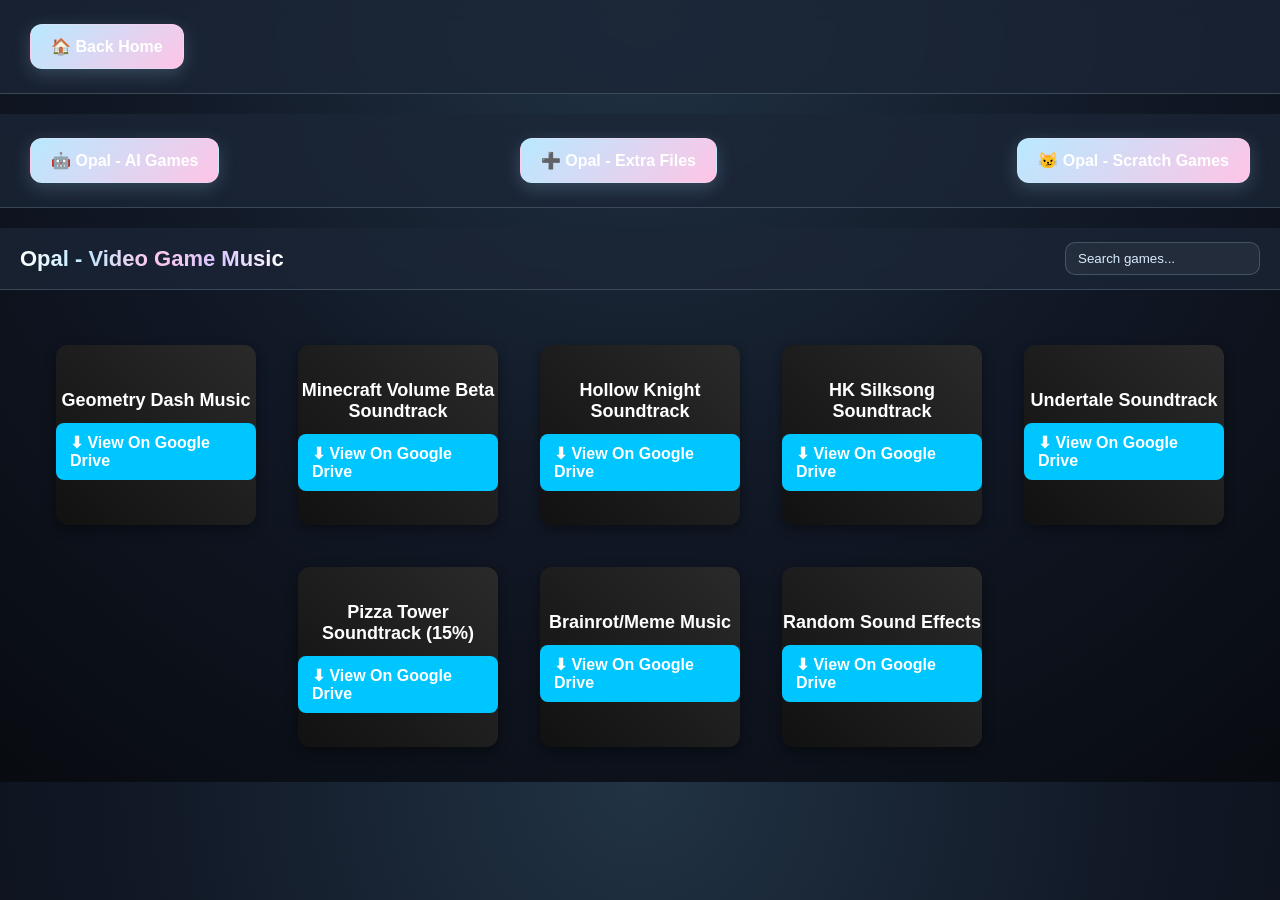
==== music.html @ 8a6d09bd "add pizza tower only 15% so dont get too excited" ====
<!DOCTYPE html>
<html lang="en">
<head>
<meta charset="UTF-8">
<meta name="viewport" content="width=device-width, initial-scale=1.0">
<title>Opal - Video Game Music</title>

<style>

/* global */
body {
  margin: 0;
  font-family: Arial, sans-serif;
  background: radial-gradient(circle at top, #213344, #111826, #080b10);
  color: white;
}

/* navbar */
.navbar {
  display: flex;
  justify-content: space-between;
  align-items: center;
  padding: 14px 20px;

  background: rgba(28,38,55,.78);
  backdrop-filter: blur(10px);

  border-bottom: 1px solid rgba(210,235,255,.18);
}

/* logo */
.logo {
  font-size: 22px;
  font-weight: bold;

  background: linear-gradient(
      90deg,
      #ffffff,
      #bde9ff,
      #ffc8ea,
      #d8c6ff,
      #ffffff
  );

  -webkit-background-clip: text;
  -webkit-text-fill-color: transparent;
}

/* search */
.search-box {
  padding: 8px 12px;
  border-radius: 10px;

  border: 1px solid rgba(210,235,255,.2);

  background: rgba(255,255,255,.05);

  color: white;

  outline: none;
}

.search-box::placeholder {
  color: #d9ebff;
}

/* category buttons */
.categories {
  text-align: center;
  margin: 18px;
}

.categories button {

  margin: 6px;
  padding: 10px 15px;

  border-radius: 12px;

  border: 1px solid rgba(255,255,255,.12);

  cursor: pointer;

  font-weight: bold;

  color: white;

  background: linear-gradient(
      135deg,
      #b8e9ff,
      #ffc4e6
  );

  transition: .25s;
}

.categories button:hover {

  transform: translateY(-2px) scale(1.05);

  background: linear-gradient(
      135deg,
      #e8f9ff,
      #ffd8ef
  );

  box-shadow:
      0 0 18px rgba(190,235,255,.45),
      0 0 18px rgba(255,190,225,.25);
}

/* grid */
.flex-container {
  display: flex;
  flex-wrap: wrap;
  justify-content: center;
  gap: 22px;
  padding: 25px;
}

/* links */
.game-link {
  text-decoration: none;
}

/* game tile */
.game-tile {

  width: 190px;
  padding: 10px;

  text-align: center;

  background: rgba(255,255,255,.06);

  border: 1px solid rgba(220,240,255,.15);

  border-radius: 16px;

  backdrop-filter: blur(10px);

  transition: .25s ease;

  position: relative;
  overflow: hidden;
}

/* opal shimmer */
.game-tile::before {

  content: "";

  position: absolute;

  top: -50%;
  left: -50%;

  width: 200%;
  height: 200%;

  background:
      radial-gradient(circle,
      rgba(190,235,255,.18),
      rgba(255,205,235,.12),
      transparent 70%);

  transform: rotate(25deg);

  opacity: 0;

  transition: .3s;
}

.game-tile:hover::before {
  opacity: 1;
}

.game-tile:hover {

  transform: translateY(-6px) scale(1.05);

  border-color: rgba(190,235,255,.35);

  box-shadow:
      0 0 25px rgba(180,225,255,.18),
      0 0 35px rgba(255,195,230,.15);
}

/* images */
.game-icon {

  width: 100%;

  aspect-ratio: 1 / 1;

  object-fit: fill;

  border-radius: 12px;

  border: 2px solid rgba(255,255,255,.1);

  transition: .25s;
}

.game-tile:hover .game-icon {
  border-color: rgba(255,255,255,.35);
}

/* title */
.game-title {

  margin-top: 10px;

  font-size: 14px;

  font-weight: 600;

  color: #f6fbff;
}

/* popular */

.popular {

  border: 1px solid #ffc8ea;

  box-shadow:
      0 0 20px rgba(255,200,234,.35);
}

</style>
</head>

<body>
<!-- NAVIGATION BAR -->
<style>
.navbar {

    text-align: center;

    margin-bottom: 20px;
}

.nav-button {

    display: inline-block;

    padding: 12px 20px;

    margin: 10px;

    color: white;

    font-weight: bold;

    text-decoration: none;

    border-radius: 12px;

    border: 1px solid rgba(255,255,255,.12);

    background: linear-gradient(
        135deg,
        #b8e9ff,
        #ffc4e6
    );

    transition: .25s;

    box-shadow:
        0 5px 18px rgba(170,220,255,.22);
}

.nav-button:hover {

    transform: translateY(-3px) scale(1.05);

    background: linear-gradient(
        135deg,
        #ecfbff,
        #ffddef
    );

    box-shadow:
        0 0 18px rgba(190,235,255,.45),
        0 0 22px rgba(255,200,235,.30);
}
</style>
<div class="navbar">
    <a href="index.html" class="nav-button">🏠 Back Home</a>
</div>

<div class="navbar">
	<a href="aifiles.html" class="nav-button">🤖 Opal - AI Games</a>
	<a href="otherfiles.html" class="nav-button">➕ Opal - Extra Files</a>
    <a href="scratch.html" class="nav-button">😼 Opal - Scratch Games</a>
</div>


<!-- NAVBAR -->
<div class="navbar">
  <div class="logo">Opal - Video Game Music</div>
  <input type="text" id="search" class="search-box" placeholder="Search games...">
</div>


<!-- GAMES -->
<div class="flex-container" id="gameContainer">




<style>
	.download-tile {
		width: 200px;
		height: 180px;
		background: linear-gradient(45deg, #111, #2a2a2a);
		border-radius: 12px;
		display: flex;
		flex-direction: column;
		justify-content: center;
		align-items: center;
		margin: 10px;
		box-shadow: 0 4px 12px rgba(0, 0, 0, 0.4);
		color: white;
		font-family: Arial, sans-serif;
		transition: 0.2s;
	}

	.download-tile:hover {
		transform: scale(1.05);
	}

	.download-title {
		font-size: 18px;
		font-weight: bold;
		text-align: center;
		margin-bottom: 12px;
	}

	.download-btn {
		padding: 10px 14px;
		background: #00c6ff;
		border: none;
		border-radius: 8px;
		color: white;
		font-weight: bold;
		cursor: pointer;
		text-decoration: none;
		transition: 0.2s;
	}

	.download-btn:hover {
		background: #00f2fe;
		transform: scale(1.05);
	}
</style>

<div class="download-tile">
	<div class="download-title">Geometry Dash Music </div>

	<a href="https://drive.google.com/open?id=1UrYS0ySI0KAhklDn0D-GUOmJMLVllKhV" class="download-btn">
		⬇ View On Google Drive
	</a>
</div>

<style>
	.download-tile {
		width: 200px;
		height: 180px;
		background: linear-gradient(45deg, #111, #2a2a2a);
		border-radius: 12px;
		display: flex;
		flex-direction: column;
		justify-content: center;
		align-items: center;
		margin: 10px;
		box-shadow: 0 4px 12px rgba(0, 0, 0, 0.4);
		color: white;
		font-family: Arial, sans-serif;
		transition: 0.2s;
	}

	.download-tile:hover {
		transform: scale(1.05);
	}

	.download-title {
		font-size: 18px;
		font-weight: bold;
		text-align: center;
		margin-bottom: 12px;
	}

	.download-btn {
		padding: 10px 14px;
		background: #00c6ff;
		border: none;
		border-radius: 8px;
		color: white;
		font-weight: bold;
		cursor: pointer;
		text-decoration: none;
		transition: 0.2s;
	}

	.download-btn:hover {
		background: #00f2fe;
		transform: scale(1.05);
	}
</style>

<div class="download-tile">
	<div class="download-title">Minecraft Volume Beta Soundtrack</div>

	<a href="https://drive.google.com/drive/folders/1roeEyVbAnI9TU4yrUDss8qqTpH5SNSKS" class="download-btn">
		⬇ View On Google Drive
	</a>
</div>


<style>
	.download-tile {
		width: 200px;
		height: 180px;
		background: linear-gradient(45deg, #111, #2a2a2a);
		border-radius: 12px;
		display: flex;
		flex-direction: column;
		justify-content: center;
		align-items: center;
		margin: 10px;
		box-shadow: 0 4px 12px rgba(0, 0, 0, 0.4);
		color: white;
		font-family: Arial, sans-serif;
		transition: 0.2s;
	}

	.download-tile:hover {
		transform: scale(1.05);
	}

	.download-title {
		font-size: 18px;
		font-weight: bold;
		text-align: center;
		margin-bottom: 12px;
	}

	.download-btn {
		padding: 10px 14px;
		background: #00c6ff;
		border: none;
		border-radius: 8px;
		color: white;
		font-weight: bold;
		cursor: pointer;
		text-decoration: none;
		transition: 0.2s;
	}

	.download-btn:hover {
		background: #00f2fe;
		transform: scale(1.05);
	}
</style>

<div class="download-tile">
	<div class="download-title">Hollow Knight Soundtrack</div>

	<a href="https://drive.google.com/drive/folders/1fJvrZvxHADqTKB7ek-VifFe2hxmd5XLb?usp=sharing" class="download-btn">
		⬇ View On Google Drive
	</a>
</div>


<style>
	.download-tile {
		width: 200px;
		height: 180px;
		background: linear-gradient(45deg, #111, #2a2a2a);
		border-radius: 12px;
		display: flex;
		flex-direction: column;
		justify-content: center;
		align-items: center;
		margin: 10px;
		box-shadow: 0 4px 12px rgba(0, 0, 0, 0.4);
		color: white;
		font-family: Arial, sans-serif;
		transition: 0.2s;
	}

	.download-tile:hover {
		transform: scale(1.05);
	}

	.download-title {
		font-size: 18px;
		font-weight: bold;
		text-align: center;
		margin-bottom: 12px;
	}

	.download-btn {
		padding: 10px 14px;
		background: #00c6ff;
		border: none;
		border-radius: 8px;
		color: white;
		font-weight: bold;
		cursor: pointer;
		text-decoration: none;
		transition: 0.2s;
	}

	.download-btn:hover {
		background: #00f2fe;
		transform: scale(1.05);
	}
</style>

<div class="download-tile">
	<div class="download-title">HK Silksong Soundtrack</div>

	<a href="https://drive.google.com/drive/folders/1x4pS94r4IwvG09ilEd3DqqO0iDgiZCIH" class="download-btn">
		⬇ View On Google Drive
	</a>
</div>

<style>
	.download-tile {
		width: 200px;
		height: 180px;
		background: linear-gradient(45deg, #111, #2a2a2a);
		border-radius: 12px;
		display: flex;
		flex-direction: column;
		justify-content: center;
		align-items: center;
		margin: 10px;
		box-shadow: 0 4px 12px rgba(0, 0, 0, 0.4);
		color: white;
		font-family: Arial, sans-serif;
		transition: 0.2s;
	}

	.download-tile:hover {
		transform: scale(1.05);
	}

	.download-title {
		font-size: 18px;
		font-weight: bold;
		text-align: center;
		margin-bottom: 12px;
	}

	.download-btn {
		padding: 10px 14px;
		background: #00c6ff;
		border: none;
		border-radius: 8px;
		color: white;
		font-weight: bold;
		cursor: pointer;
		text-decoration: none;
		transition: 0.2s;
	}

	.download-btn:hover {
		background: #00f2fe;
		transform: scale(1.05);
	}
</style>

<div class="download-tile">
	<div class="download-title">Undertale Soundtrack</div>

	<a href="https://drive.google.com/drive/folders/1oENi-FZ25MOcxrwXEGYFePt9suV31SHr" class="download-btn">
		⬇ View On Google Drive
	</a>
</div>

	<style>
	.download-tile {
		width: 200px;
		height: 180px;
		background: linear-gradient(45deg, #111, #2a2a2a);
		border-radius: 12px;
		display: flex;
		flex-direction: column;
		justify-content: center;
		align-items: center;
		margin: 10px;
		box-shadow: 0 4px 12px rgba(0, 0, 0, 0.4);
		color: white;
		font-family: Arial, sans-serif;
		transition: 0.2s;
	}

	.download-tile:hover {
		transform: scale(1.05);
	}

	.download-title {
		font-size: 18px;
		font-weight: bold;
		text-align: center;
		margin-bottom: 12px;
	}

	.download-btn {
		padding: 10px 14px;
		background: #00c6ff;
		border: none;
		border-radius: 8px;
		color: white;
		font-weight: bold;
		cursor: pointer;
		text-decoration: none;
		transition: 0.2s;
	}

	.download-btn:hover {
		background: #00f2fe;
		transform: scale(1.05);
	}
</style>



<div class="download-tile">
	<div class="download-title">Pizza Tower Soundtrack (15%)</div>

	<a href=https://drive.google.com/drive/u/3/folders/1dlIke7rmuQfX7l5UYIcSSZMAPgdyjPDr" class="download-btn">
		⬇ View On Google Drive
	</a>
</div>

<style>
	.download-tile {
		width: 200px;
		height: 180px;
		background: linear-gradient(45deg, #111, #2a2a2a);
		border-radius: 12px;
		display: flex;
		flex-direction: column;
		justify-content: center;
		align-items: center;
		margin: 10px;
		box-shadow: 0 4px 12px rgba(0, 0, 0, 0.4);
		color: white;
		font-family: Arial, sans-serif;
		transition: 0.2s;
	}

	.download-tile:hover {
		transform: scale(1.05);
	}

	.download-title {
		font-size: 18px;
		font-weight: bold;
		text-align: center;
		margin-bottom: 12px;
	}

	.download-btn {
		padding: 10px 14px;
		background: #00c6ff;
		border: none;
		border-radius: 8px;
		color: white;
		font-weight: bold;
		cursor: pointer;
		text-decoration: none;
		transition: 0.2s;
	}

	.download-btn:hover {
		background: #00f2fe;
		transform: scale(1.05);
	}
</style>



<div class="download-tile">
	<div class="download-title">Brainrot/Meme Music</div>

	<a href="https://drive.google.com/drive/folders/12zBkF6dcjUQQqwfB-n3e4t-JCApHM6XJ?dmr=1&ec=wgc-drive-%5Bmodule%5D-goto" class="download-btn">
		⬇ View On Google Drive
	</a>
</div>




<style>
	.download-tile {
		width: 200px;
		height: 180px;
		background: linear-gradient(45deg, #111, #2a2a2a);
		border-radius: 12px;
		display: flex;
		flex-direction: column;
		justify-content: center;
		align-items: center;
		margin: 10px;
		box-shadow: 0 4px 12px rgba(0, 0, 0, 0.4);
		color: white;
		font-family: Arial, sans-serif;
		transition: 0.2s;
	}

	.download-tile:hover {
		transform: scale(1.05);
	}

	.download-title {
		font-size: 18px;
		font-weight: bold;
		text-align: center;
		margin-bottom: 12px;
	}

	.download-btn {
		padding: 10px 14px;
		background: #00c6ff;
		border: none;
		border-radius: 8px;
		color: white;
		font-weight: bold;
		cursor: pointer;
		text-decoration: none;
		transition: 0.2s;
	}

	.download-btn:hover {
		background: #00f2fe;
		transform: scale(1.05);
	}
</style>

<div class="download-tile">
	<div class="download-title">Random Sound Effects</div>

	<a href="https://drive.google.com/drive/u/0/folders/1fAWjdCkw3MYKIC2rujUmLp3qV4eKIupt" class="download-btn">
		⬇ View On Google Drive
	</a>
</div>





</div>

<script>

/* ===== SEARCH ===== */
document.getElementById("search").addEventListener("keyup", function() {
  let filter = this.value.toLowerCase();
  let games = document.querySelectorAll(".game-link");

  games.forEach(game => {
    let title = game.innerText.toLowerCase();
    game.style.display = title.includes(filter) ? "block" : "none";
  });
});

/* ===== CATEGORY FILTER ===== */
function filterGames(category) {
  let games = document.querySelectorAll(".game-link");

  games.forEach(game => {
    if (category === "all") {
      game.style.display = "block";
    } else {
      let cats = game.getAttribute("data-category");
      game.style.display = cats.includes(category) ? "block" : "none";
    }
  });
}

</script>

</body>
</html>
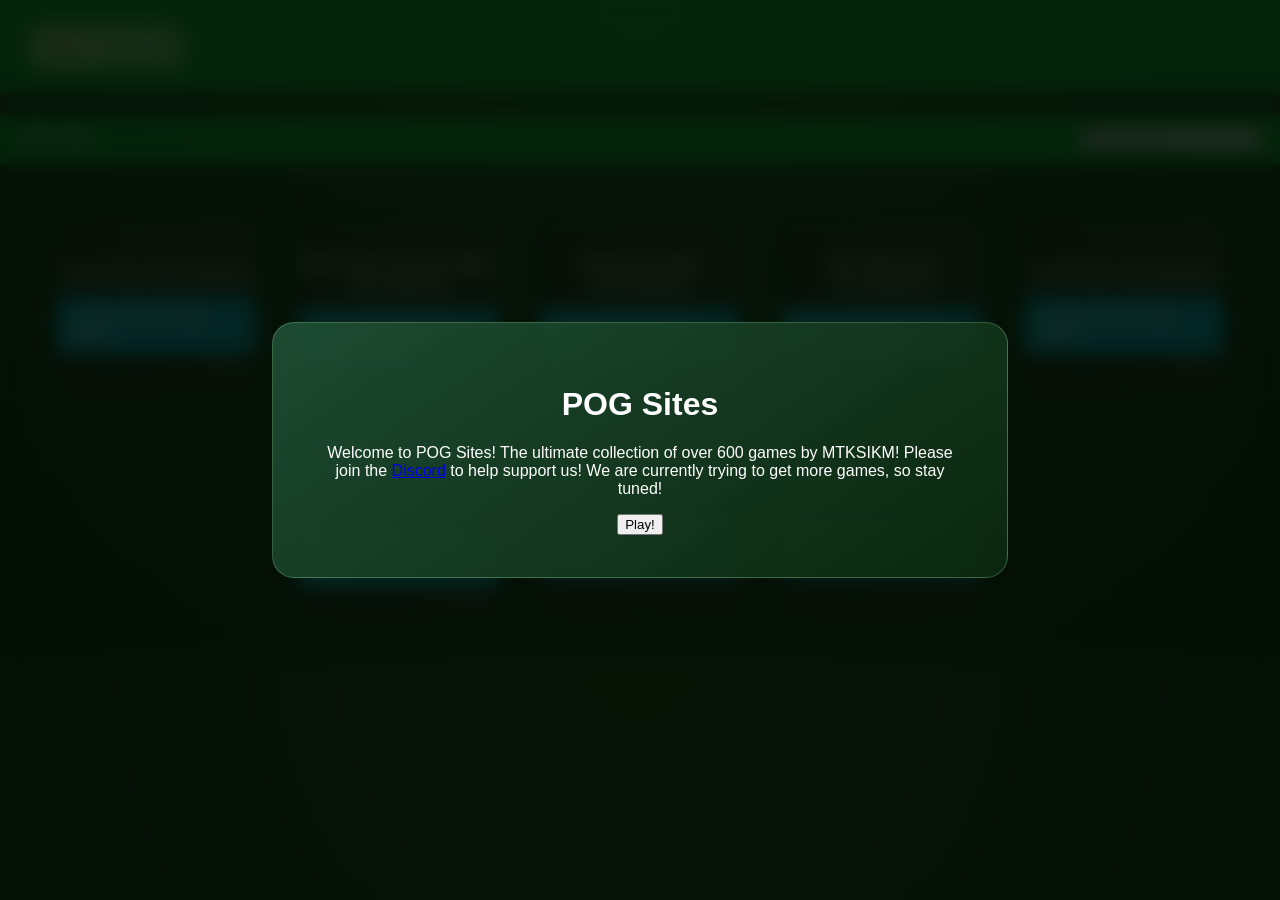
==== commit 6014ce04: "Update title and styles in music.html" ====
--- a/music.html
+++ b/music.html
@@ -1,115 +1,45 @@
+
+
 <!DOCTYPE html>
 <html lang="en">
 <head>
 <meta charset="UTF-8">
 <meta name="viewport" content="width=device-width, initial-scale=1.0">
-<title>Opal - Video Game Music</title>
-
-<style>
-
-/* global */
+<title>POG Sites</title>
+
+<style>
+
 body {
   margin: 0;
   font-family: Arial, sans-serif;
-  background: radial-gradient(circle at top, #213344, #111826, #080b10);
+  background: radial-gradient(circle at top, #193d18ff, #0e220bff, #040f07ff);
   color: white;
 }
 
-/* navbar */
 .navbar {
   display: flex;
   justify-content: space-between;
   align-items: center;
   padding: 14px 20px;
-
-  background: rgba(28,38,55,.78);
+  background: rgba(17, 220, 75, 0.78);
   backdrop-filter: blur(10px);
-
-  border-bottom: 1px solid rgba(210,235,255,.18);
-}
-
-/* logo */
-.logo {
-  font-size: 22px;
-  font-weight: bold;
-
-  background: linear-gradient(
-      90deg,
-      #ffffff,
-      #bde9ff,
-      #ffc8ea,
-      #d8c6ff,
-      #ffffff
-  );
-
-  -webkit-background-clip: text;
-  -webkit-text-fill-color: transparent;
-}
-
-/* search */
-.search-box {
-  padding: 8px 12px;
-  border-radius: 10px;
-
-  border: 1px solid rgba(210,235,255,.2);
-
-  background: rgba(255,255,255,.05);
-
-  color: white;
-
-  outline: none;
-}
-
+  border-bottom: 1px solid rgba(15, 197, 30, 0.15);
+}
+
+
+\
 .search-box::placeholder {
-  color: #d9ebff;
-}
-
-/* category buttons */
-.categories {
-  text-align: center;
-  margin: 18px;
-}
-
-.categories button {
-
-  margin: 6px;
-  padding: 10px 15px;
-
-  border-radius: 12px;
-
-  border: 1px solid rgba(255,255,255,.12);
-
-  cursor: pointer;
-
-  font-weight: bold;
-
-  color: white;
-
-  background: linear-gradient(
-      135deg,
-      #b8e9ff,
-      #ffc4e6
-  );
-
-  transition: .25s;
-}
-
-.categories button:hover {
-
+  color: #00c828ff;
+}
+
+
+
+.nav-button:hover {
   transform: translateY(-2px) scale(1.05);
-
-  background: linear-gradient(
-      135deg,
-      #e8f9ff,
-      #ffd8ef
-  );
-
-  box-shadow:
-      0 0 18px rgba(190,235,255,.45),
-      0 0 18px rgba(255,190,225,.25);
-}
-
-/* grid */
+  background: linear-gradient(135deg, #d8ffdeff, #7bff82ff);
+  box-shadow: 0 0 22px rgba(120, 255, 131, 0.55);
+}
+
 .flex-container {
   display: flex;
   flex-wrap: wrap;
@@ -118,26 +48,16 @@
   padding: 25px;
 }
 
-/* links */
 .game-link {
   text-decoration: none;
 }
 
-/* game tile */
 .game-tile {
-
   width: 190px;
   padding: 10px;
-
   text-align: center;
 
-  background: rgba(255,255,255,.06);
-
-  border: 1px solid rgba(220,240,255,.15);
-
-  border-radius: 16px;
-
-  backdrop-filter: blur(10px);
+  
 
   transition: .25s ease;
 
@@ -145,29 +65,21 @@
   overflow: hidden;
 }
 
-/* opal shimmer */
 .game-tile::before {
-
   content: "";
-
   position: absolute;
-
   top: -50%;
   left: -50%;
-
   width: 200%;
   height: 200%;
 
   background:
       radial-gradient(circle,
-      rgba(190,235,255,.18),
-      rgba(255,205,235,.12),
-      transparent 70%);
+      rgba(180, 255, 170, 0.22),
+      transparent 65%);
 
   transform: rotate(25deg);
-
   opacity: 0;
-
   transition: .3s;
 }
 
@@ -176,138 +88,173 @@
 }
 
 .game-tile:hover {
-
   transform: translateY(-6px) scale(1.05);
-
-  border-color: rgba(190,235,255,.35);
-
+  border-color: rgba(163, 255, 140, 0.45);
   box-shadow:
-      0 0 25px rgba(180,225,255,.18),
-      0 0 35px rgba(255,195,230,.15);
-}
-
-/* images */
+      0 0 25px rgba(110, 255, 122, 0.28),
+      0 0 40px rgba(70, 220, 92, 0.18);
+}
+
 .game-icon {
-
   width: 100%;
-
   aspect-ratio: 1 / 1;
-
-  object-fit: fill;
+  object-fit: cover;
 
   border-radius: 12px;
-
-  border: 2px solid rgba(255,255,255,.1);
+  border: 2px solid rgba(180, 255, 203, 0.12);
 
   transition: .25s;
 }
 
 .game-tile:hover .game-icon {
-  border-color: rgba(255,255,255,.35);
-}
-
-/* title */
+  border-color: rgba(210, 255, 221, 0.45);
+}
+
 .game-title {
-
   margin-top: 10px;
-
   font-size: 14px;
-
   font-weight: 600;
-
-  color: #f6fbff;
-}
-
-/* popular */
+  color: #e6ffe5ff;
+}
 
 .popular {
-
-  border: 1px solid #ffc8ea;
-
-  box-shadow:
-      0 0 20px rgba(255,200,234,.35);
-}
-
-</style>
+  border: 1px solid #a4ff9cff;
+  box-shadow: 0 0 18px rgba(150, 255, 140, 0.35);
+}
+
+</style>
+  
 </head>
 
 <body>
-<!-- NAVIGATION BAR -->
-<style>
+
+<div id="flashPopup" class="flash-popup">
+
+  <div class="flash-popup-box">
+
+    <h1 class="flash-title">POG Sites</h1>
+
+    <p class="flash-desc">
+      Welcome to POG Sites! The ultimate collection of over 600 games by MTKSIKM!  
+      Please join the 
+      <a href="https://docs.google.com/document/d/1qLyKvXo3Ed605YzdAWZjtgIXsbjtD3BDLIWozPZMRU4/" target="_blank" class="flash-link">Discord</a> 
+      to help support us! We are currently trying to get more games, so stay tuned!
+    </p>
+
+    <button class="flash-button" onclick="closeFlashPopup()">Play!</button>
+
+  </div>
+
+</div>
+  
+<style>
+
+
 .navbar {
-
     text-align: center;
-
     margin-bottom: 20px;
 }
 
 .nav-button {
-
     display: inline-block;
-
     padding: 12px 20px;
-
     margin: 10px;
 
+    background: linear-gradient(135deg, #afffa9ff, #80ff6cff);
     color: white;
-
     font-weight: bold;
-
     text-decoration: none;
 
     border-radius: 12px;
-
-    border: 1px solid rgba(255,255,255,.12);
+    border: 1px solid rgba(210, 255, 214, 0.15);
+
+    transition: .25s;
+    box-shadow: 0 5px 18px rgba(70, 190, 76, 0.35);
+}
+
+.nav-button:hover {
+    transform: translateY(-3px) scale(1.05);
 
     background: linear-gradient(
         135deg,
-        #b8e9ff,
-        #ffc4e6
+        #d8ffddff,
+        #92ffa8ff
     );
 
-    transition: .25s;
-
     box-shadow:
-        0 5px 18px rgba(170,220,255,.22);
-}
-
-.nav-button:hover {
+        0 0 20px rgba(147, 255, 120, 0.45),
+        0 0 35px rgba(80, 220, 94, 0.25);
+}
+
+
+
+.flash-popup {
+    position: fixed;
+    inset: 0;
+
+    display: flex;
+    align-items: center;
+    justify-content: center;
+
+    background: rgba(4, 15, 5, 0.88);
+    backdrop-filter: blur(10px);
+
+    z-index: 9999;
+}
+
+
+.flash-popup-box {
+
+    width: 80%;
+    max-width: 650px;
+
+    padding: 42px;
+
+    text-align: center;
+
+    border-radius: 22px;
+
+    background:
+        linear-gradient(
+            145deg,
+            rgba(30, 78, 52, 0.95),
+            rgba(12, 40, 15, 0.95)
+        );
+
+    border: 1px solid rgba(180, 255, 195, 0.25);
+
+
+  
+
+.flash-button:hover {
 
     transform: translateY(-3px) scale(1.05);
 
     background: linear-gradient(
         135deg,
-        #ecfbff,
-        #ffddef
+        #d8ffd8ff,
+        #a1ff92ff
     );
 
     box-shadow:
-        0 0 18px rgba(190,235,255,.45),
-        0 0 22px rgba(255,200,235,.30);
-}
-</style>
+        0 0 25px rgba(127, 255, 120, 0.45);
+}
+  
+</style>
+
 <div class="navbar">
     <a href="index.html" class="nav-button">🏠 Back Home</a>
 </div>
 
+
+
 <div class="navbar">
-	<a href="aifiles.html" class="nav-button">🤖 Opal - AI Games</a>
-	<a href="otherfiles.html" class="nav-button">➕ Opal - Extra Files</a>
-    <a href="scratch.html" class="nav-button">😼 Opal - Scratch Games</a>
-</div>
-
-
-<!-- NAVBAR -->
-<div class="navbar">
-  <div class="logo">Opal - Video Game Music</div>
+  <div class="logo">POG Sites</div>
   <input type="text" id="search" class="search-box" placeholder="Search games...">
 </div>
 
 
-<!-- GAMES -->
 <div class="flex-container" id="gameContainer">
-
-
 
 
 <style>
@@ -753,9 +700,7 @@
 
 
 
-
-
-</div>
+  </div>
 
 <script>
 
@@ -784,6 +729,29 @@
   });
 }
 
+function closeFlashPopup() {
+  document.getElementById("flashPopup").style.display = "none";
+}
+
+/* ===== SORT GAMES ALPHABETICALLY ===== */
+function sortGamesAlphabetically() {
+    const container = document.getElementById("gameContainer");
+
+    const games = Array.from(container.querySelectorAll(".game-link"));
+
+    games.sort((a, b) => {
+        const titleA = a.querySelector(".game-title").textContent.trim().toLowerCase();
+        const titleB = b.querySelector(".game-title").textContent.trim().toLowerCase();
+
+        return titleA.localeCompare(titleB);
+    });
+
+    games.forEach(game => container.appendChild(game));
+}
+
+// Sort when page loads
+window.addEventListener("load", sortGamesAlphabetically);
+  
 </script>
 
 </body>
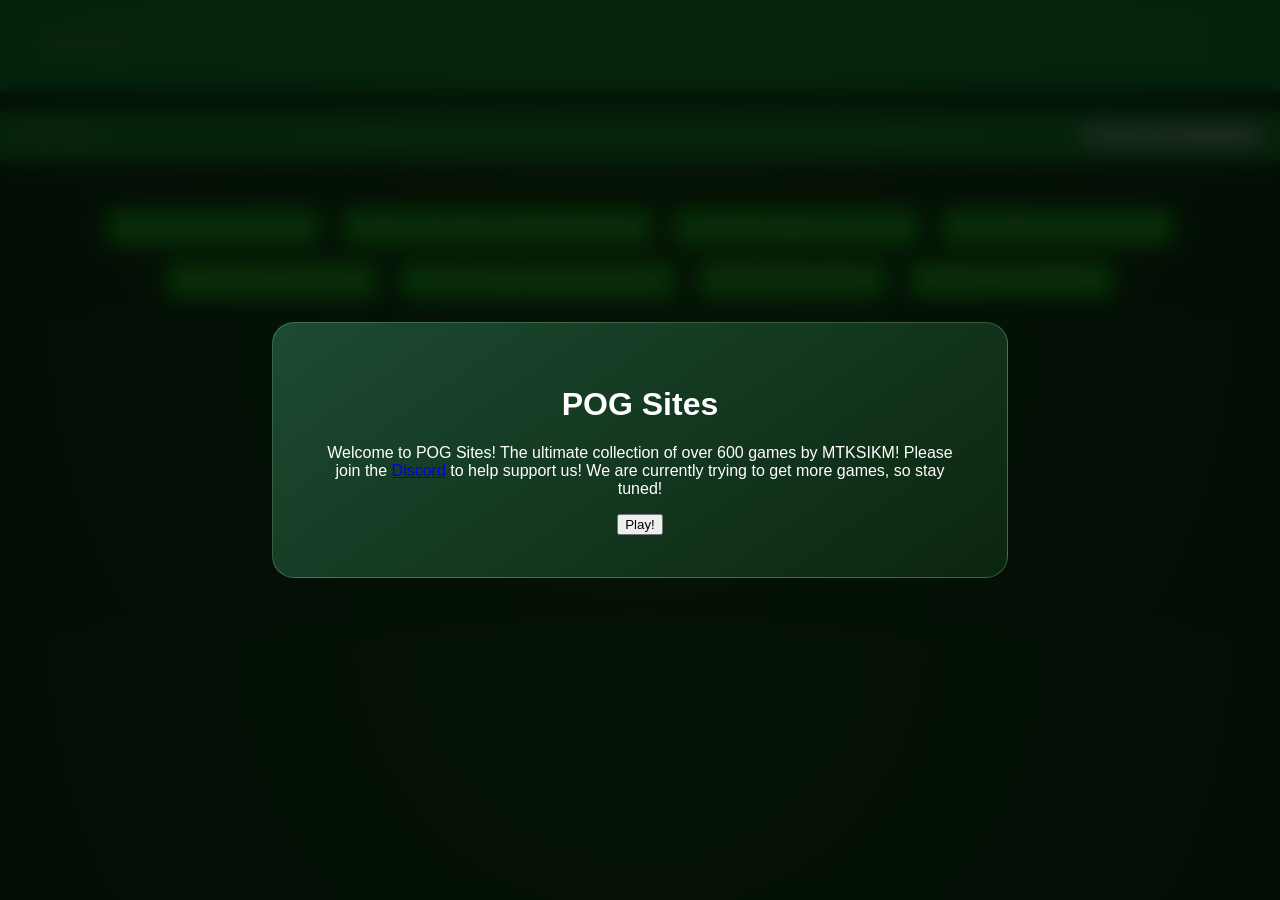
==== commit 363c8396: "d" ====
--- a/music.html
+++ b/music.html
@@ -1,5 +1,3 @@
-
-
 <!DOCTYPE html>
 <html lang="en">
 <head>
@@ -27,7 +25,7 @@
 }
 
 
-\
+
 .search-box::placeholder {
   color: #00c828ff;
 }
@@ -75,7 +73,7 @@
 
   background:
       radial-gradient(circle,
-      rgba(180, 255, 170, 0.22),
+      rgba(88, 208, 73, 0.22),
       transparent 65%);
 
   transform: rotate(25deg);
@@ -92,7 +90,7 @@
   border-color: rgba(163, 255, 140, 0.45);
   box-shadow:
       0 0 25px rgba(110, 255, 122, 0.28),
-      0 0 40px rgba(70, 220, 92, 0.18);
+      0 0 40px rgba(82, 220, 70, 0.18);
 }
 
 .game-icon {
@@ -101,13 +99,13 @@
   object-fit: cover;
 
   border-radius: 12px;
-  border: 2px solid rgba(180, 255, 203, 0.12);
+  border: 2px solid rgba(48, 232, 63, 0.12);
 
   transition: .25s;
 }
 
 .game-tile:hover .game-icon {
-  border-color: rgba(210, 255, 221, 0.45);
+  border-color: rgba(58, 223, 99, 0.45);
 }
 
 .game-title {
@@ -119,7 +117,7 @@
 
 .popular {
   border: 1px solid #a4ff9cff;
-  box-shadow: 0 0 18px rgba(150, 255, 140, 0.35);
+  box-shadow: 0 0 18px rgba(86, 234, 73, 0.35);
 }
 
 </style>
@@ -156,20 +154,14 @@
 }
 
 .nav-button {
-    display: inline-block;
     padding: 12px 20px;
     margin: 10px;
 
-    background: linear-gradient(135deg, #afffa9ff, #80ff6cff);
+    background: linear-gradient(135deg, #80ff6cff);
     color: white;
-    font-weight: bold;
+    font-weight: nonw;
     text-decoration: none;
-
-    border-radius: 12px;
-    border: 1px solid rgba(210, 255, 214, 0.15);
-
-    transition: .25s;
-    box-shadow: 0 5px 18px rgba(70, 190, 76, 0.35);
+    
 }
 
 .nav-button:hover {
@@ -243,7 +235,7 @@
 </style>
 
 <div class="navbar">
-    <a href="index.html" class="nav-button">🏠 Back Home</a>
+    <a href="index.html" class="nav-button">Back Home</a>
 </div>
 
 
@@ -258,443 +250,317 @@
 
 
 <style>
-	.download-tile {
-		width: 200px;
-		height: 180px;
-		background: linear-gradient(45deg, #111, #2a2a2a);
-		border-radius: 12px;
-		display: flex;
-		flex-direction: column;
-		justify-content: center;
-		align-items: center;
-		margin: 10px;
-		box-shadow: 0 4px 12px rgba(0, 0, 0, 0.4);
-		color: white;
-		font-family: Arial, sans-serif;
-		transition: 0.2s;
-	}
-
-	.download-tile:hover {
-		transform: scale(1.05);
-	}
-
-	.download-title {
-		font-size: 18px;
-		font-weight: bold;
-		text-align: center;
-		margin-bottom: 12px;
-	}
-
-	.download-btn {
-		padding: 10px 14px;
-		background: #00c6ff;
-		border: none;
-		border-radius: 8px;
-		color: white;
-		font-weight: bold;
-		cursor: pointer;
-		text-decoration: none;
-		transition: 0.2s;
-	}
-
-	.download-btn:hover {
-		background: #00f2fe;
-		transform: scale(1.05);
-	}
-</style>
-
-<div class="download-tile">
-	<div class="download-title">Geometry Dash Music </div>
+
+
+	.download-tile:hover {
+		transform: scale(1.05);
+    text-align: center;
+	}
+
+	.download-title {
+		font-size: 18px;
+		font-weight: none;
+		text-align: center;
+		margin-bottom: 12px;
+	}
+
+	.download-btn {
+		padding: 10px 14px;
+		background: #09ff00ff;
+		border: none;
+		border-radius: 8px;
+		color: white;
+		font-weight: bold;
+		cursor: pointer;
+		text-decoration: none;
+	}
+
+	.download-btn:hover {
+		background: #00fe11ff;
+		transform: scale(1.05);
+	}
+</style>
+
+<div class="download-tile">
+	<div class="download-title"> </div>
 
 	<a href="https://drive.google.com/open?id=1UrYS0ySI0KAhklDn0D-GUOmJMLVllKhV" class="download-btn">
-		⬇ View On Google Drive
-	</a>
-</div>
-
-<style>
-	.download-tile {
-		width: 200px;
-		height: 180px;
-		background: linear-gradient(45deg, #111, #2a2a2a);
-		border-radius: 12px;
-		display: flex;
-		flex-direction: column;
-		justify-content: center;
-		align-items: center;
-		margin: 10px;
-		box-shadow: 0 4px 12px rgba(0, 0, 0, 0.4);
-		color: white;
-		font-family: Arial, sans-serif;
-		transition: 0.2s;
-	}
-
-	.download-tile:hover {
-		transform: scale(1.05);
-	}
-
-	.download-title {
-		font-size: 18px;
-		font-weight: bold;
-		text-align: center;
-		margin-bottom: 12px;
-	}
-
-	.download-btn {
-		padding: 10px 14px;
-		background: #00c6ff;
-		border: none;
-		border-radius: 8px;
-		color: white;
-		font-weight: bold;
-		cursor: pointer;
-		text-decoration: none;
-		transition: 0.2s;
-	}
-
-	.download-btn:hover {
-		background: #00f2fe;
-		transform: scale(1.05);
-	}
-</style>
-
-<div class="download-tile">
-	<div class="download-title">Minecraft Volume Beta Soundtrack</div>
+		⬇ Geometry Dash Music
+	</a>
+</div>
+
+<style>
+	.download-tile:hover {
+		transform: scale(1.05);
+    text-align: center;
+	}
+
+	.download-title {
+		font-size: 18px;
+		font-weight: none;
+		text-align: center;
+		margin-bottom: 12px;
+	}
+
+	.download-btn {
+		padding: 10px 14px;
+		background: #09ff00ff;
+		border: none;
+		border-radius: 8px;
+		color: white;
+		font-weight: bold;
+		cursor: pointer;
+		text-decoration: none;
+	}
+
+	.download-btn:hover {
+		background: #00fe11ff;
+		transform: scale(1.05);
+	}
+</style>
+
+<div class="download-tile">
+	<div class="download-title"></div>
 
 	<a href="https://drive.google.com/drive/folders/1roeEyVbAnI9TU4yrUDss8qqTpH5SNSKS" class="download-btn">
-		⬇ View On Google Drive
-	</a>
-</div>
-
-
-<style>
-	.download-tile {
-		width: 200px;
-		height: 180px;
-		background: linear-gradient(45deg, #111, #2a2a2a);
-		border-radius: 12px;
-		display: flex;
-		flex-direction: column;
-		justify-content: center;
-		align-items: center;
-		margin: 10px;
-		box-shadow: 0 4px 12px rgba(0, 0, 0, 0.4);
-		color: white;
-		font-family: Arial, sans-serif;
-		transition: 0.2s;
-	}
-
-	.download-tile:hover {
-		transform: scale(1.05);
-	}
-
-	.download-title {
-		font-size: 18px;
-		font-weight: bold;
-		text-align: center;
-		margin-bottom: 12px;
-	}
-
-	.download-btn {
-		padding: 10px 14px;
-		background: #00c6ff;
-		border: none;
-		border-radius: 8px;
-		color: white;
-		font-weight: bold;
-		cursor: pointer;
-		text-decoration: none;
-		transition: 0.2s;
-	}
-
-	.download-btn:hover {
-		background: #00f2fe;
-		transform: scale(1.05);
-	}
-</style>
-
-<div class="download-tile">
-	<div class="download-title">Hollow Knight Soundtrack</div>
+		⬇ Minecraft Volume Beta Soundtrack
+	</a>
+</div>
+
+
+<style>
+	.download-tile:hover {
+		transform: scale(1.05);
+    text-align: center;
+	}
+
+	.download-title {
+		font-size: 18px;
+		font-weight: none;
+		text-align: center;
+		margin-bottom: 12px;
+	}
+
+	.download-btn {
+		padding: 10px 14px;
+		background: #09ff00ff;
+		border: none;
+		border-radius: 8px;
+		color: white;
+		font-weight: bold;
+		cursor: pointer;
+		text-decoration: none;
+	}
+
+	.download-btn:hover {
+		background: #00fe11ff;
+		transform: scale(1.05);
+	}
+</style>
+
+<div class="download-tile">
+	<div class="download-title"></div>
 
 	<a href="https://drive.google.com/drive/folders/1fJvrZvxHADqTKB7ek-VifFe2hxmd5XLb?usp=sharing" class="download-btn">
-		⬇ View On Google Drive
-	</a>
-</div>
-
-
-<style>
-	.download-tile {
-		width: 200px;
-		height: 180px;
-		background: linear-gradient(45deg, #111, #2a2a2a);
-		border-radius: 12px;
-		display: flex;
-		flex-direction: column;
-		justify-content: center;
-		align-items: center;
-		margin: 10px;
-		box-shadow: 0 4px 12px rgba(0, 0, 0, 0.4);
-		color: white;
-		font-family: Arial, sans-serif;
-		transition: 0.2s;
-	}
-
-	.download-tile:hover {
-		transform: scale(1.05);
-	}
-
-	.download-title {
-		font-size: 18px;
-		font-weight: bold;
-		text-align: center;
-		margin-bottom: 12px;
-	}
-
-	.download-btn {
-		padding: 10px 14px;
-		background: #00c6ff;
-		border: none;
-		border-radius: 8px;
-		color: white;
-		font-weight: bold;
-		cursor: pointer;
-		text-decoration: none;
-		transition: 0.2s;
-	}
-
-	.download-btn:hover {
-		background: #00f2fe;
-		transform: scale(1.05);
-	}
-</style>
-
-<div class="download-tile">
-	<div class="download-title">HK Silksong Soundtrack</div>
+		⬇ Hollow Knight Soundtrack
+	</a>
+</div>
+
+
+<style>
+	.download-tile:hover {
+		transform: scale(1.05);
+    text-align: center;
+	}
+
+	.download-title {
+		font-size: 18px;
+		font-weight: none;
+		text-align: center;
+		margin-bottom: 12px;
+	}
+
+	.download-btn {
+		padding: 10px 14px;
+		background: #09ff00ff;
+		border: none;
+		border-radius: 8px;
+		color: white;
+		font-weight: bold;
+		cursor: pointer;
+		text-decoration: none;
+	}
+
+	.download-btn:hover {
+		background: #00fe11ff;
+		transform: scale(1.05);
+	}
+</style>
+
+<div class="download-tile">
+	<div class="download-title"></div>
 
 	<a href="https://drive.google.com/drive/folders/1x4pS94r4IwvG09ilEd3DqqO0iDgiZCIH" class="download-btn">
-		⬇ View On Google Drive
-	</a>
-</div>
-
-<style>
-	.download-tile {
-		width: 200px;
-		height: 180px;
-		background: linear-gradient(45deg, #111, #2a2a2a);
-		border-radius: 12px;
-		display: flex;
-		flex-direction: column;
-		justify-content: center;
-		align-items: center;
-		margin: 10px;
-		box-shadow: 0 4px 12px rgba(0, 0, 0, 0.4);
-		color: white;
-		font-family: Arial, sans-serif;
-		transition: 0.2s;
-	}
-
-	.download-tile:hover {
-		transform: scale(1.05);
-	}
-
-	.download-title {
-		font-size: 18px;
-		font-weight: bold;
-		text-align: center;
-		margin-bottom: 12px;
-	}
-
-	.download-btn {
-		padding: 10px 14px;
-		background: #00c6ff;
-		border: none;
-		border-radius: 8px;
-		color: white;
-		font-weight: bold;
-		cursor: pointer;
-		text-decoration: none;
-		transition: 0.2s;
-	}
-
-	.download-btn:hover {
-		background: #00f2fe;
-		transform: scale(1.05);
-	}
-</style>
-
-<div class="download-tile">
-	<div class="download-title">Undertale Soundtrack</div>
+		⬇ HK Silksong Soundtrack
+	</a>
+</div>
+
+<style>
+	.download-tile:hover {
+		transform: scale(1.05);
+    text-align: center;
+	}
+
+	.download-title {
+		font-size: 18px;
+		font-weight: none;
+		text-align: center;
+		margin-bottom: 12px;
+	}
+
+	.download-btn {
+		padding: 10px 14px;
+		background: #09ff00ff;
+		border: none;
+		border-radius: 8px;
+		color: white;
+		font-weight: bold;
+		cursor: pointer;
+		text-decoration: none;
+	}
+
+	.download-btn:hover {
+		background: #00fe11ff;
+		transform: scale(1.05);
+	}
+</style>
+
+<div class="download-tile">
+	<div class="download-title"></div>
 
 	<a href="https://drive.google.com/drive/folders/1oENi-FZ25MOcxrwXEGYFePt9suV31SHr" class="download-btn">
-		⬇ View On Google Drive
+		⬇ Undertale Soundtrack
 	</a>
 </div>
 
 	<style>
-	.download-tile {
-		width: 200px;
-		height: 180px;
-		background: linear-gradient(45deg, #111, #2a2a2a);
-		border-radius: 12px;
-		display: flex;
-		flex-direction: column;
-		justify-content: center;
-		align-items: center;
-		margin: 10px;
-		box-shadow: 0 4px 12px rgba(0, 0, 0, 0.4);
-		color: white;
-		font-family: Arial, sans-serif;
-		transition: 0.2s;
-	}
-
-	.download-tile:hover {
-		transform: scale(1.05);
-	}
-
-	.download-title {
-		font-size: 18px;
-		font-weight: bold;
-		text-align: center;
-		margin-bottom: 12px;
-	}
-
-	.download-btn {
-		padding: 10px 14px;
-		background: #00c6ff;
-		border: none;
-		border-radius: 8px;
-		color: white;
-		font-weight: bold;
-		cursor: pointer;
-		text-decoration: none;
-		transition: 0.2s;
-	}
-
-	.download-btn:hover {
-		background: #00f2fe;
-		transform: scale(1.05);
-	}
-</style>
-
-
-
-<div class="download-tile">
-	<div class="download-title">Pizza Tower Soundtrack (15%)</div>
+	.download-tile:hover {
+		transform: scale(1.05);
+    text-align: center;
+	}
+
+	.download-title {
+		font-size: 18px;
+		font-weight: none;
+		text-align: center;
+		margin-bottom: 12px;
+	}
+
+	.download-btn {
+		padding: 10px 14px;
+		background: #09ff00ff;
+		border: none;
+		border-radius: 8px;
+		color: white;
+		font-weight: bold;
+		cursor: pointer;
+		text-decoration: none;
+	}
+
+	.download-btn:hover {
+		background: #00fe11ff;
+		transform: scale(1.05);
+	}
+</style>
+
+
+
+<div class="download-tile">
+	<div class="download-title"></div>
 
 	<a href=https://drive.google.com/drive/u/3/folders/1dlIke7rmuQfX7l5UYIcSSZMAPgdyjPDr" class="download-btn">
-		⬇ View On Google Drive
-	</a>
-</div>
-
-<style>
-	.download-tile {
-		width: 200px;
-		height: 180px;
-		background: linear-gradient(45deg, #111, #2a2a2a);
-		border-radius: 12px;
-		display: flex;
-		flex-direction: column;
-		justify-content: center;
-		align-items: center;
-		margin: 10px;
-		box-shadow: 0 4px 12px rgba(0, 0, 0, 0.4);
-		color: white;
-		font-family: Arial, sans-serif;
-		transition: 0.2s;
-	}
-
-	.download-tile:hover {
-		transform: scale(1.05);
-	}
-
-	.download-title {
-		font-size: 18px;
-		font-weight: bold;
-		text-align: center;
-		margin-bottom: 12px;
-	}
-
-	.download-btn {
-		padding: 10px 14px;
-		background: #00c6ff;
-		border: none;
-		border-radius: 8px;
-		color: white;
-		font-weight: bold;
-		cursor: pointer;
-		text-decoration: none;
-		transition: 0.2s;
-	}
-
-	.download-btn:hover {
-		background: #00f2fe;
-		transform: scale(1.05);
-	}
-</style>
-
-
-
-<div class="download-tile">
-	<div class="download-title">Brainrot/Meme Music</div>
+		⬇ Pizza Tower Soundtrack (15%)
+	</a>
+</div>
+
+<style>
+	.download-tile:hover {
+		transform: scale(1.05);
+    text-align: center;
+	}
+
+	.download-title {
+		font-size: 18px;
+		font-weight: none;
+		text-align: center;
+		margin-bottom: 12px;
+	}
+
+	.download-btn {
+		padding: 10px 14px;
+		background: #09ff00ff;
+		border: none;
+		border-radius: 8px;
+		color: white;
+		font-weight: bold;
+		cursor: pointer;
+		text-decoration: none;
+	}
+
+	.download-btn:hover {
+		background: #00fe11ff;
+		transform: scale(1.05);
+	}
+</style>
+
+
+
+<div class="download-tile">
+	<div class="download-title"></div>
 
 	<a href="https://drive.google.com/drive/folders/12zBkF6dcjUQQqwfB-n3e4t-JCApHM6XJ?dmr=1&ec=wgc-drive-%5Bmodule%5D-goto" class="download-btn">
-		⬇ View On Google Drive
-	</a>
-</div>
-
-
-
-
-<style>
-	.download-tile {
-		width: 200px;
-		height: 180px;
-		background: linear-gradient(45deg, #111, #2a2a2a);
-		border-radius: 12px;
-		display: flex;
-		flex-direction: column;
-		justify-content: center;
-		align-items: center;
-		margin: 10px;
-		box-shadow: 0 4px 12px rgba(0, 0, 0, 0.4);
-		color: white;
-		font-family: Arial, sans-serif;
-		transition: 0.2s;
-	}
-
-	.download-tile:hover {
-		transform: scale(1.05);
-	}
-
-	.download-title {
-		font-size: 18px;
-		font-weight: bold;
-		text-align: center;
-		margin-bottom: 12px;
-	}
-
-	.download-btn {
-		padding: 10px 14px;
-		background: #00c6ff;
-		border: none;
-		border-radius: 8px;
-		color: white;
-		font-weight: bold;
-		cursor: pointer;
-		text-decoration: none;
-		transition: 0.2s;
-	}
-
-	.download-btn:hover {
-		background: #00f2fe;
-		transform: scale(1.05);
-	}
-</style>
-
-<div class="download-tile">
-	<div class="download-title">Random Sound Effects</div>
+		Brainrot/Meme Music
+	</a>
+</div>
+
+
+
+
+<style>
+	.download-tile:hover {
+		transform: scale(1.05);
+    text-align: center;
+	}
+
+	.download-title {
+		font-size: 18px;
+		font-weight: none;
+		text-align: center;
+		margin-bottom: 12px;
+	}
+
+	.download-btn {
+		padding: 10px 14px;
+		background: #09ff00ff;
+		border: none;
+		border-radius: 8px;
+		color: white;
+		font-weight: bold;
+		cursor: pointer;
+		text-decoration: none;
+	}
+
+	.download-btn:hover {
+		background: #00fe11ff;
+		transform: scale(1.05);
+	}
+</style>
+
+<div class="download-tile">
+	<div class="download-title"></div>
 
 	<a href="https://drive.google.com/drive/u/0/folders/1fAWjdCkw3MYKIC2rujUmLp3qV4eKIupt" class="download-btn">
-		⬇ View On Google Drive
+		Random Sound Effects
 	</a>
 </div>
 
